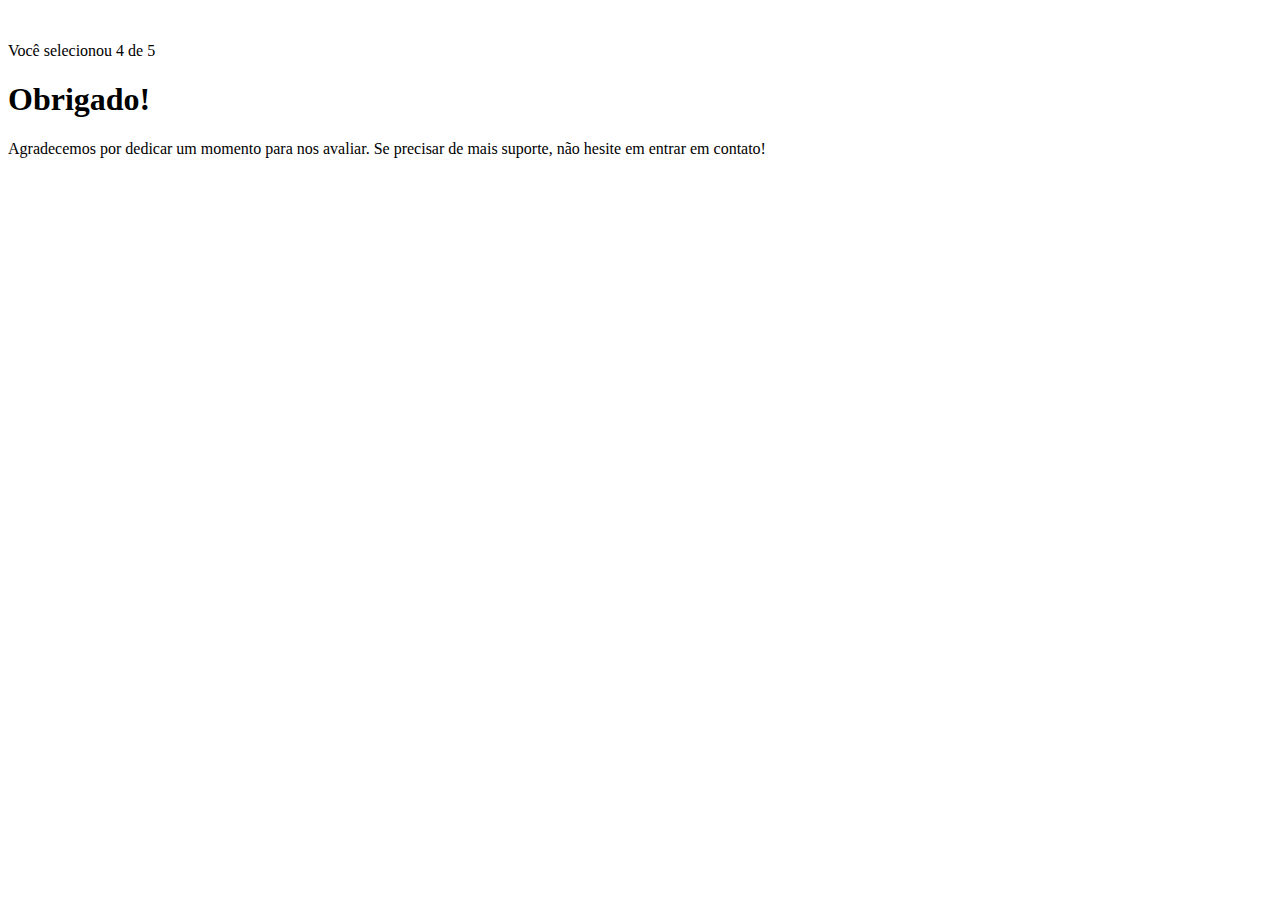
==== pages/agradcimento.html @ 639310af "sexto commit do HTML do index.html, primeiro commit do agradecimento.html e primeiro commit do agrad" ====
<!DOCTYPE html>
<html lang="en">
<head>
    <meta charset="UTF-8">
    <meta name="viewport" content="width=device-width, initial-scale=1.0">
    <link rel="stylesheet" href="agradcimento.html">
    <title>Feedback - Agradecimento</title>
</head>
<body>
    <div class="card">
        <img src="../images/illustration-thank-you.svg" alt="">

        <p>Você selecionou 4 de 5</p>

        <h1>Obrigado!</h1>

        <p>Agradecemos por dedicar um momento para nos avaliar. Se precisar de mais suporte, não hesite em entrar em contato!</p>
    </div>
</body>
</html>
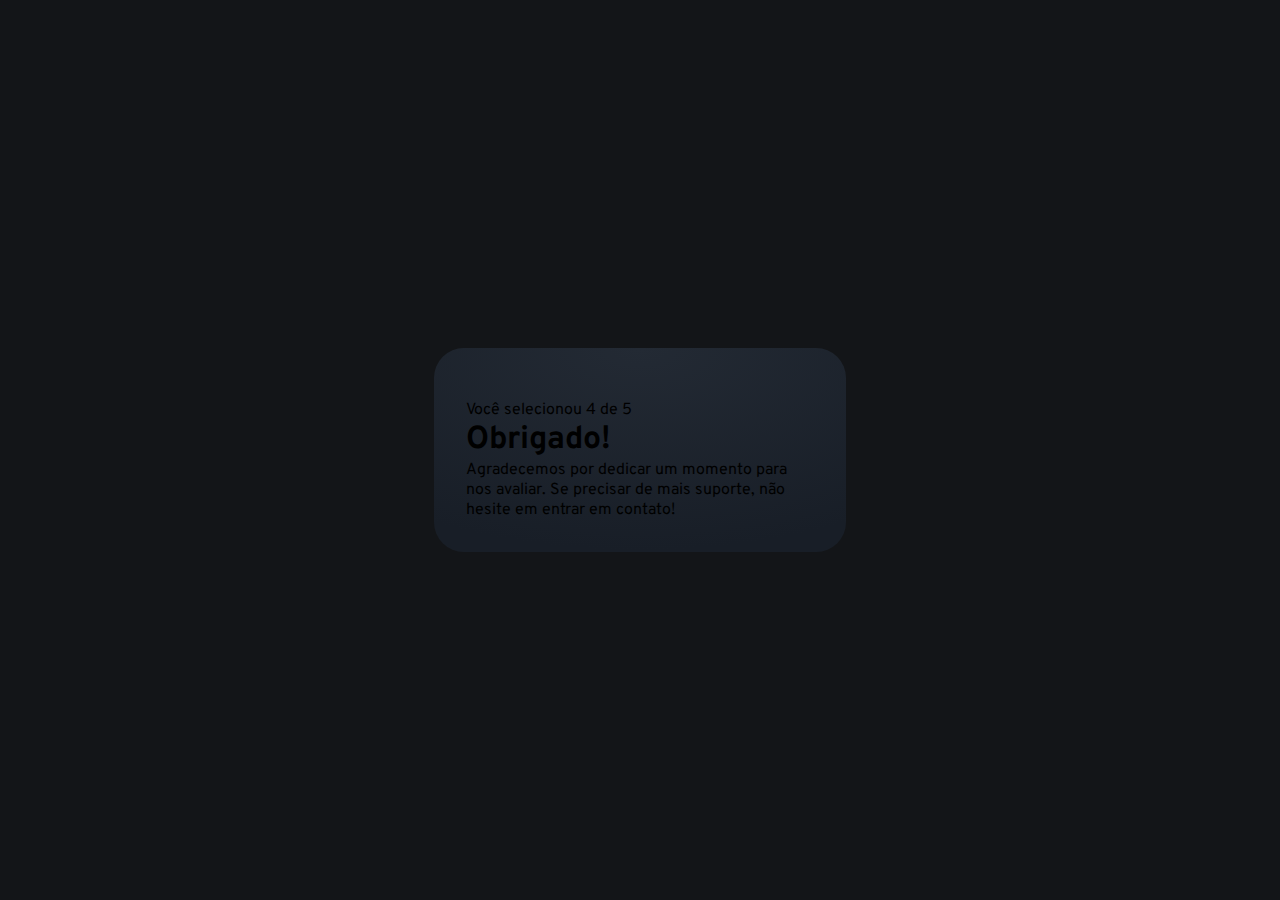
==== commit d47b1d5d: "seundo commit do agradecimento.html e segundo commit do agradecimento.css" ====
--- a/pages/agradcimento.html
+++ b/pages/agradcimento.html
@@ -3,7 +3,10 @@
 <head>
     <meta charset="UTF-8">
     <meta name="viewport" content="width=device-width, initial-scale=1.0">
-    <link rel="stylesheet" href="agradcimento.html">
+    <link rel="stylesheet" href="agradecimento.css">
+    <link rel="preconnect" href="https://fonts.googleapis.com">
+    <link rel="preconnect" href="https://fonts.gstatic.com" crossorigin>
+    <link href="https://fonts.googleapis.com/css2?family=Overpass:ital,wght@0,100..900;1,100..900&display=swap" rel="stylesheet">
     <title>Feedback - Agradecimento</title>
 </head>
 <body>
--- a/pages/agradecimento.css
+++ b/pages/agradecimento.css
@@ -0,0 +1,37 @@
+*{
+    margin: 0;
+    padding: 0;
+    box-sizing: border-box;
+    font-family: "Overpass", sans-serif;
+    -webkit-font-smoothing:antialiased;
+}
+
+
+:root{
+    --dark-blue: #262E38;
+    --light-grey: #969FAD;
+    --mediu-grey: #7C8798;
+    --orange: #FC7614;
+    --white: #FFF;
+    --very-dark-blue: #131518;
+    --black-gradient: radial-gradient(98.96% 98.96% at 50% 0%, #232A34 0%, #181E27 100%);
+     
+}
+
+body {
+    background-color: var(--very-dark-blue);
+    height: 100svh;
+    display: flex;
+    justify-content: center;
+    align-items: center;
+}
+
+.card {
+background: var(--black-gradient);
+max-width: 412px;
+padding: 32px;
+border-radius: 30px;
+
+}
+
+
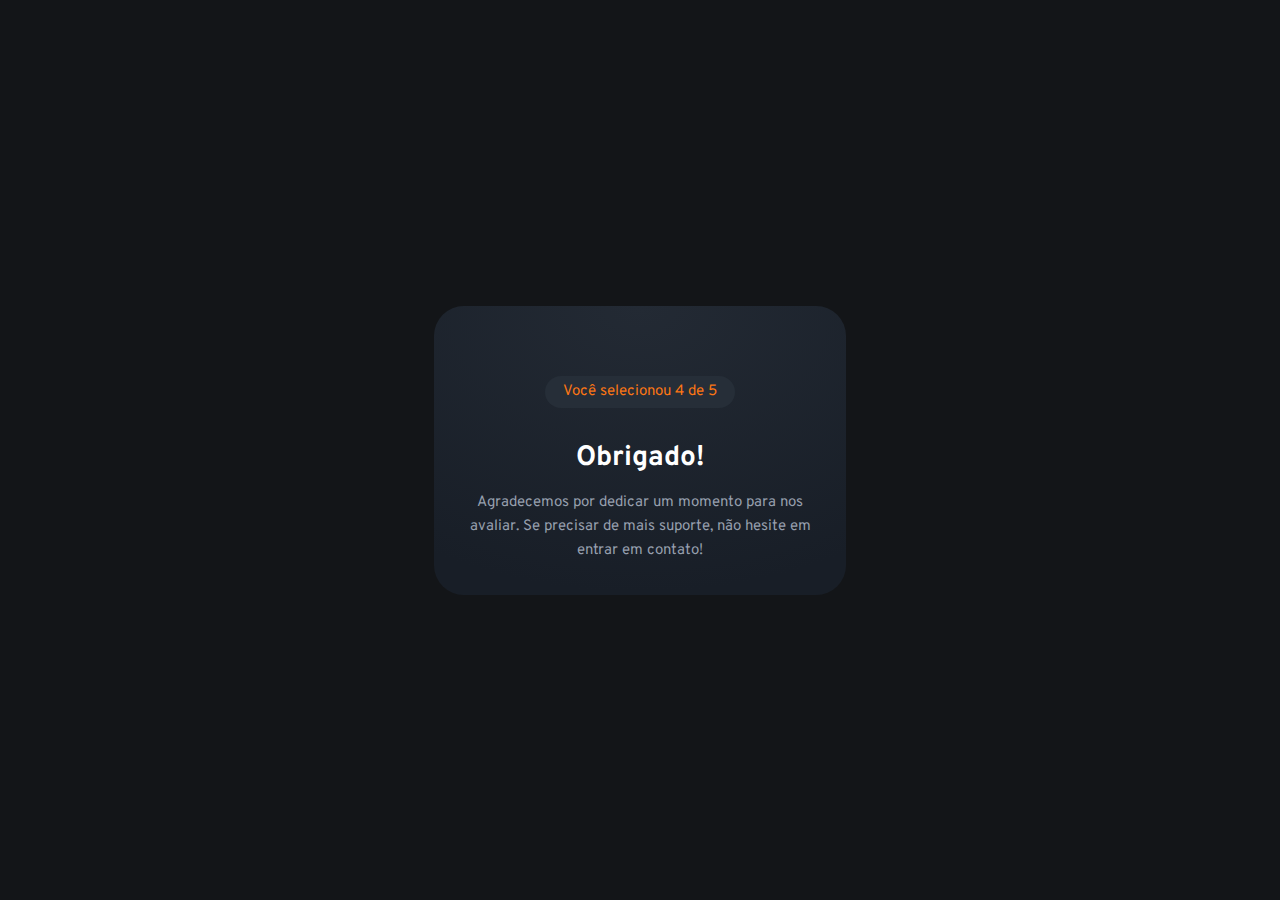
==== commit 92b35560: "terceiro commit do agradecimento.html e quarto commit do agradecimento.css" ====
--- a/pages/agradcimento.html
+++ b/pages/agradcimento.html
@@ -13,7 +13,7 @@
     <div class="card">
         <img src="../images/illustration-thank-you.svg" alt="">
 
-        <p>Você selecionou 4 de 5</p>
+        <p class="paragrafo_nota">Você selecionou 4 de 5</p>
 
         <h1>Obrigado!</h1>
 
--- a/pages/agradecimento.css
+++ b/pages/agradecimento.css
@@ -28,10 +28,38 @@
 
 .card {
 background: var(--black-gradient);
+text-align: center;
 max-width: 412px;
 padding: 32px;
 border-radius: 30px;
 
 }
+.card img{
+    margin-bottom: 32px;
+}
+
+.card .paragrafo_nota{
+    background-color: var(--dark-blue);
+    width: fit-content;
+    margin-inline: auto;
+    border-radius: 22px;
+    font-size: 15px;
+    color: var(--orange);
+    padding: 4px 18px;
+    margin-bottom: 32px;
+}
+
+.card h1 {
+    color: var(--white);
+    font-size: 28px;
+    margin-bottom: 15px;
+}
+
+.card p {
+    color: var(--light-grey);
+    font-size: 15px;
+    line-height:  24px; 
+   
+}
 
 
